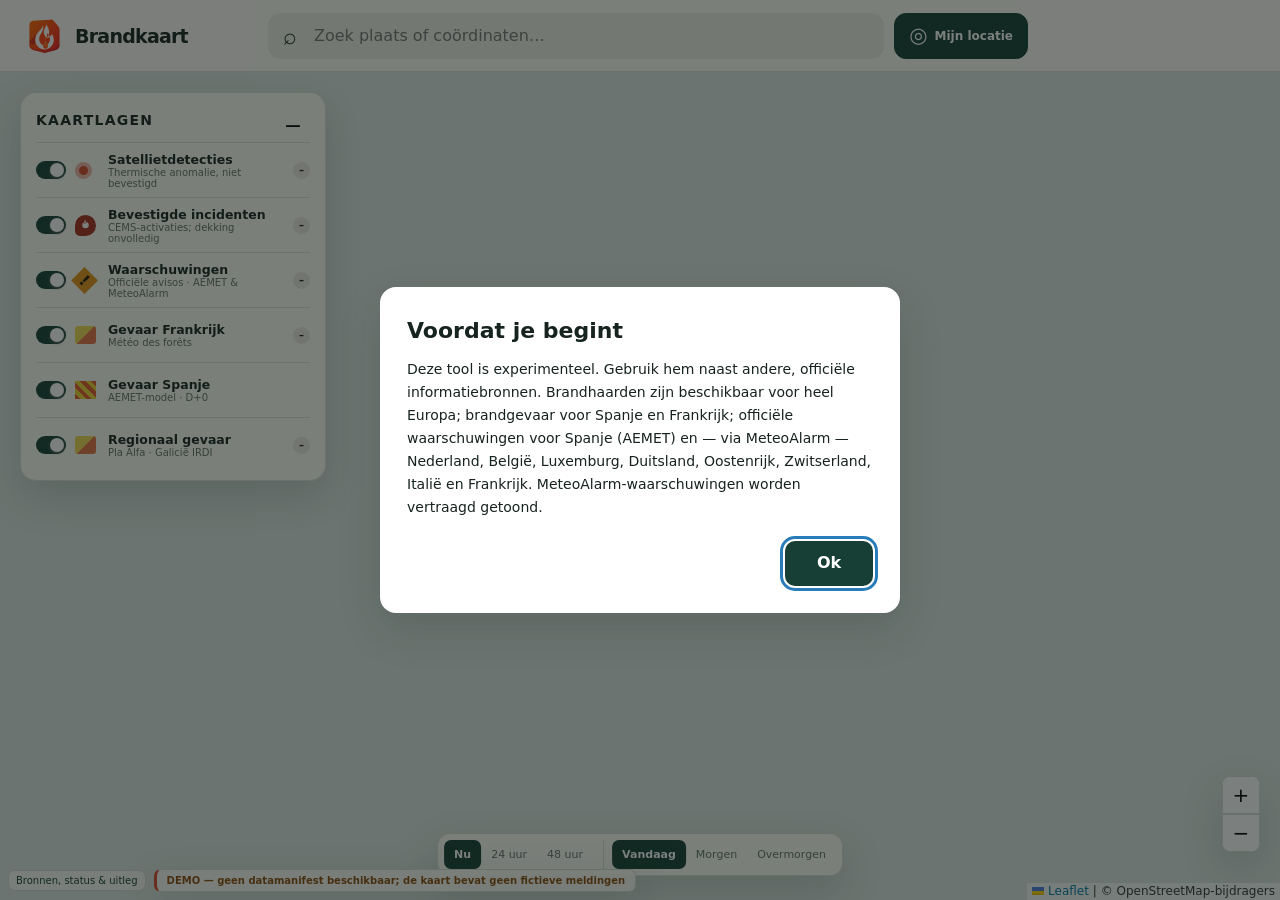
==== web/index.html @ e84b5450 "Initial public snapshot" ====
<!doctype html>
<html lang="nl">
<head>
  <meta charset="utf-8">
  <meta name="viewport" content="width=device-width,initial-scale=1">
  <meta name="description" content="Actuele Europese natuurbranddetecties, brandgevaar en officiële waarschuwingen.">
  <title>Brandkaart Europa</title>
  <link rel="icon" href="brandkaart-logo.svg" type="image/svg+xml">
  <meta name="theme-color" content="#ff3b10">
  <link rel="stylesheet" href="vendor/leaflet/leaflet.css">
  <link rel="stylesheet" href="vendor/leaflet.markercluster/MarkerCluster.css">
  <link rel="stylesheet" href="vendor/leaflet.markercluster/MarkerCluster.Default.css">
  <link rel="stylesheet" href="styles.css?v=2">
</head>
<body>
  <header class="topbar">
    <a class="brand" href="./" aria-label="Brandkaart, beginpagina"><img class="brand-mark" src="brandkaart-logo.svg" width="41" height="41" alt="" aria-hidden="true"><span><strong>Brandkaart</strong></span></a>
    <div class="search-shell" role="search">
      <label class="sr-only" for="location-search">Zoek een plaats of voer coördinaten in</label>
      <span aria-hidden="true">⌕</span><input id="location-search" type="search" autocomplete="off" placeholder="Zoek plaats of coördinaten…" aria-controls="search-results" aria-expanded="false">
      <button id="locate-button" class="location-button" type="button" aria-label="Gebruik mijn huidige locatie" title="Positie blijft in deze browser"><span aria-hidden="true">◎</span> Mijn locatie</button>
      <div id="search-results" class="search-results" role="listbox" hidden></div>
    </div>
  </header>
  <main>
    <div id="map" role="application" aria-label="Interactieve kaart met brandinformatie"></div>
    <section class="layer-card floating-card" aria-labelledby="layers-heading">
      <div class="card-title-row"><h2 id="layers-heading">Kaartlagen</h2><button id="collapse-layers" type="button" aria-label="Kaartlagen inklappen" aria-expanded="true">−</button></div>
      <label class="layer-toggle"><input type="checkbox" data-layer="detections" checked><span class="toggle-control"></span><span class="symbol detection"></span><span><strong>Satellietdetecties</strong><small>Thermische anomalie, niet bevestigd</small></span><b id="count-detections">–</b></label>
      <label class="layer-toggle"><input type="checkbox" data-layer="incidents" checked><span class="toggle-control"></span><span class="symbol incident" aria-hidden="true"><svg viewBox="0 0 24 24" width="13" height="13" fill="currentColor"><path d="M12 2c1.7 2.8-.6 4.4.4 6.8.8-.5 1.4-1.4 1.7-2.7C16.5 5 18 8.3 18 11.3a6 6 0 1 1-12 0c0-1.9.9-3.7 2.5-5.2C8.3 8 9.4 8.9 10.7 8.9 9 6.2 9.4 3.9 12 2z"/></svg></span><span><strong>Bevestigde incidenten</strong><small>CEMS-activaties; dekking onvolledig</small></span><b id="count-incidents">–</b></label>
      <label class="layer-toggle"><input type="checkbox" data-layer="warnings" checked><span class="toggle-control"></span><span class="symbol warning">!</span><span><strong>Waarschuwingen</strong><small>Officiële avisos · AEMET &amp; MeteoAlarm</small></span><b id="count-warnings">–</b></label>
      <label class="layer-toggle"><input type="checkbox" data-layer="dangerFr" checked><span class="toggle-control"></span><span class="symbol danger"></span><span><strong>Gevaar Frankrijk</strong><small>Météo des forêts</small></span><b id="count-dangerFr">–</b></label>
      <label class="layer-toggle"><input type="checkbox" data-layer="dangerEs" checked><span class="toggle-control"></span><span class="symbol raster"></span><span><strong>Gevaar Spanje</strong><small>AEMET-model · <span id="danger-day-label">D+0</span></small></span></label>
      <label class="layer-toggle"><input type="checkbox" data-layer="dangerRegional" checked><span class="toggle-control"></span><span class="symbol danger"></span><span><strong>Regionaal gevaar</strong><small>Pla Alfa · Galicië IRDI</small></span><b id="count-dangerRegional">–</b></label>
    </section>
    <div class="map-controls" aria-label="Kaartbediening"><button id="zoom-in" type="button" aria-label="Inzoomen">+</button><button id="zoom-out" type="button" aria-label="Uitzoomen">−</button></div>
    <aside id="detail-panel" class="detail-panel" aria-labelledby="location-title" hidden>
      <button id="panel-close" class="panel-close" type="button" aria-label="Locatiepaneel sluiten">×</button>
      <span class="eyebrow">Geselecteerde locatie</span><h1 id="location-title">Locatie</h1><p id="location-subtitle"></p>
      <div id="overall-status" class="overall-status"><span class="status-icon" aria-hidden="true">i</span><div><span class="eyebrow">Situatie in de omgeving</span><strong id="summary-title">Bezig met bepalen…</strong></div></div>
      <p id="plain-summary" class="plain-summary"></p>
      <section class="panel-section"><div class="section-heading"><h2>Brandgevaar</h2><span>Model · geen brandmelding</span></div><div id="danger-summary" class="forecast-strip"></div></section>
      <section class="panel-section"><div class="section-heading"><h2>Officiële waarschuwingen</h2></div><div id="warning-summary"></div></section>
      <section class="panel-section"><div class="section-heading"><h2>In de buurt</h2><label>Straal <select id="radius"><option value="25">25 km</option><option value="50">50 km</option></select></label></div><div id="nearby-summary"></div></section>
      <p class="coverage-note"><strong>Maatregelen:</strong> er zijn nog geen lokale maatregelenbronnen aangesloten. Geen resultaat betekent niet dat er lokaal geen beperking geldt.</p>
    </aside>
    <div class="time-control floating-card" aria-label="Periode en gevaardag"><div class="time-tabs" role="group" aria-label="Detectieperiode"><button data-hours="1" class="active" aria-pressed="true">Nu</button><button data-hours="24" aria-pressed="false">24 uur</button><button data-hours="48" aria-pressed="false">48 uur</button></div><div class="day-tabs" role="group" aria-label="Dag brandgevaar"><button data-day="0" class="active" aria-pressed="true">Vandaag</button><button data-day="1" aria-pressed="false">Morgen</button><button data-day="2" aria-pressed="false">Overmorgen</button></div></div>
    <div class="status-bar">
      <button id="sources-open" class="sources-open" type="button">Bronnen, status & uitleg</button>
      <div id="data-banner" class="data-banner" role="status" aria-live="polite">Gegevens laden…</div>
    </div>
  </main>
  <dialog id="welcome-dialog" class="welcome-dialog" aria-labelledby="welcome-title">
    <h2 id="welcome-title">Voordat je begint</h2>
    <p>Deze tool is experimenteel. Gebruik hem naast andere, officiële informatiebronnen. Brandhaarden zijn beschikbaar voor heel Europa; brandgevaar voor Spanje en Frankrijk; officiële waarschuwingen voor Spanje (AEMET) en — via MeteoAlarm — Nederland, België, Luxemburg, Duitsland, Oostenrijk, Zwitserland, Italië en Frankrijk. MeteoAlarm-waarschuwingen worden vertraagd getoond.</p>
    <button id="welcome-ok" class="welcome-ok" type="button">Ok</button>
  </dialog>
  <dialog id="sources-dialog"><div class="dialog-head"><h2>Bronnen, status & uitleg</h2><button type="button" id="sources-close" aria-label="Sluiten">×</button></div><p><strong>Bel bij direct gevaar 112</strong> en volg lokale autoriteiten. Brandkaart geeft geen route- of evacuatieadvies.</p><p>Satellietdetecties zijn thermische anomalieën en dus geen bevestigde natuurbranden. Brandgevaar is een modelinschatting. Uit het verdwijnen van een detectie volgt nooit dat een brand onder controle of geblust is.</p><div id="source-status"></div><h3>Privacy</h3><p>Zoeken gebeurt lokaal en browserlocatie wordt alleen na toestemming gebruikt en niet verstuurd of opgeslagen. Alleen de OpenStreetMap-kaarttegels komen tijdens gebruik van een derde partij; daarbij ontvangt de tegelserver technisch je IP-adres en de gevraagde kaarttegels. Scripts, data en plaatsnamen blijven lokaal.</p><p><strong>Weerwaarschuwingen buiten Spanje</strong> komen van EUMETNET – MeteoAlarm en worden hier <strong>vertraagd</strong> getoond; <a href="https://www.meteoalarm.org" target="_blank" rel="noopener">www.meteoalarm.org</a> is de actuele, gezaghebbende bron.</p><h3>Attributie</h3><ul><li>Fire detections courtesy of NASA FIRMS</li><li>© European Union, Copernicus Emergency Management Service</li><li>© AEMET — datum laatste actualisering wordt hierboven getoond</li><li>Weerwaarschuwingen buiten Spanje: EUMETNET – MeteoAlarm (<a href="https://www.meteoalarm.org" target="_blank" rel="noopener">www.meteoalarm.org</a>), CC BY 4.0</li><li>Source : Météo-France — Licence Ouverte 2.0 — datum laatste actualisering wordt hierboven getoond</li><li>Plaatsnamen: GeoNames (geonames.org), CC BY 4.0</li><li>Kaarttegels © OpenStreetMap-bijdragers</li></ul></dialog>
  <script src="vendor/leaflet/leaflet.js"></script><script src="vendor/leaflet.markercluster/leaflet.markercluster.js"></script><script src="app-helpers.js?v=1"></script><script src="app.js?v=3"></script>
</body>
</html>
---- web/vendor/leaflet/leaflet.css ----
/* required styles */

.leaflet-pane,
.leaflet-tile,
.leaflet-marker-icon,
.leaflet-marker-shadow,
.leaflet-tile-container,
.leaflet-pane > svg,
.leaflet-pane > canvas,
.leaflet-zoom-box,
.leaflet-image-layer,
.leaflet-layer {
	position: absolute;
	left: 0;
	top: 0;
	}
.leaflet-container {
	overflow: hidden;
	}
.leaflet-tile,
.leaflet-marker-icon,
.leaflet-marker-shadow {
	-webkit-user-select: none;
	   -moz-user-select: none;
	        user-select: none;
	  -webkit-user-drag: none;
	}
/* Prevents IE11 from highlighting tiles in blue */
.leaflet-tile::selection {
	background: transparent;
}
/* Safari renders non-retina tile on retina better with this, but Chrome is worse */
.leaflet-safari .leaflet-tile {
	image-rendering: -webkit-optimize-contrast;
	}
/* hack that prevents hw layers "stretching" when loading new tiles */
.leaflet-safari .leaflet-tile-container {
	width: 1600px;
	height: 1600px;
	-webkit-transform-origin: 0 0;
	}
.leaflet-marker-icon,
.leaflet-marker-shadow {
	display: block;
	}
/* .leaflet-container svg: reset svg max-width decleration shipped in Joomla! (joomla.org) 3.x */
/* .leaflet-container img: map is broken in FF if you have max-width: 100% on tiles */
.leaflet-container .leaflet-overlay-pane svg {
	max-width: none !important;
	max-height: none !important;
	}
.leaflet-container .leaflet-marker-pane img,
.leaflet-container .leaflet-shadow-pane img,
.leaflet-container .leaflet-tile-pane img,
.leaflet-container img.leaflet-image-layer,
.leaflet-container .leaflet-tile {
	max-width: none !important;
	max-height: none !important;
	width: auto;
	padding: 0;
	}

.leaflet-container img.leaflet-tile {
	/* See: https://bugs.chromium.org/p/chromium/issues/detail?id=600120 */
	mix-blend-mode: plus-lighter;
}

.leaflet-container.leaflet-touch-zoom {
	-ms-touch-action: pan-x pan-y;
	touch-action: pan-x pan-y;
	}
.leaflet-container.leaflet-touch-drag {
	-ms-touch-action: pinch-zoom;
	/* Fallback for FF which doesn't support pinch-zoom */
	touch-action: none;
	touch-action: pinch-zoom;
}
.leaflet-container.leaflet-touch-drag.leaflet-touch-zoom {
	-ms-touch-action: none;
	touch-action: none;
}
.leaflet-container {
	-webkit-tap-highlight-color: transparent;
}
.leaflet-container a {
	-webkit-tap-highlight-color: rgba(51, 181, 229, 0.4);
}
.leaflet-tile {
	filter: inherit;
	visibility: hidden;
	}
.leaflet-tile-loaded {
	visibility: inherit;
	}
.leaflet-zoom-box {
	width: 0;
	height: 0;
	-moz-box-sizing: border-box;
	     box-sizing: border-box;
	z-index: 800;
	}
/* workaround for https://bugzilla.mozilla.org/show_bug.cgi?id=888319 */
.leaflet-overlay-pane svg {
	-moz-user-select: none;
	}

.leaflet-pane         { z-index: 400; }

.leaflet-tile-pane    { z-index: 200; }
.leaflet-overlay-pane { z-index: 400; }
.leaflet-shadow-pane  { z-index: 500; }
.leaflet-marker-pane  { z-index: 600; }
.leaflet-tooltip-pane   { z-index: 650; }
.leaflet-popup-pane   { z-index: 700; }

.leaflet-map-pane canvas { z-index: 100; }
.leaflet-map-pane svg    { z-index: 200; }

.leaflet-vml-shape {
	width: 1px;
	height: 1px;
	}
.lvml {
	behavior: url(#default#VML);
	display: inline-block;
	position: absolute;
	}


/* control positioning */

.leaflet-control {
	position: relative;
	z-index: 800;
	pointer-events: visiblePainted; /* IE 9-10 doesn't have auto */
	pointer-events: auto;
	}
.leaflet-top,
.leaflet-bottom {
	position: absolute;
	z-index: 1000;
	pointer-events: none;
	}
.leaflet-top {
	top: 0;
	}
.leaflet-right {
	right: 0;
	}
.leaflet-bottom {
	bottom: 0;
	}
.leaflet-left {
	left: 0;
	}
.leaflet-control {
	float: left;
	clear: both;
	}
.leaflet-right .leaflet-control {
	float: right;
	}
.leaflet-top .leaflet-control {
	margin-top: 10px;
	}
.leaflet-bottom .leaflet-control {
	margin-bottom: 10px;
	}
.leaflet-left .leaflet-control {
	margin-left: 10px;
	}
.leaflet-right .leaflet-control {
	margin-right: 10px;
	}


/* zoom and fade animations */

.leaflet-fade-anim .leaflet-popup {
	opacity: 0;
	-webkit-transition: opacity 0.2s linear;
	   -moz-transition: opacity 0.2s linear;
	        transition: opacity 0.2s linear;
	}
.leaflet-fade-anim .leaflet-map-pane .leaflet-popup {
	opacity: 1;
	}
.leaflet-zoom-animated {
	-webkit-transform-origin: 0 0;
	    -ms-transform-origin: 0 0;
	        transform-origin: 0 0;
	}
svg.leaflet-zoom-animated {
	will-change: transform;
}

.leaflet-zoom-anim .leaflet-zoom-animated {
	-webkit-transition: -webkit-transform 0.25s cubic-bezier(0,0,0.25,1);
	   -moz-transition:    -moz-transform 0.25s cubic-bezier(0,0,0.25,1);
	        transition:         transform 0.25s cubic-bezier(0,0,0.25,1);
	}
.leaflet-zoom-anim .leaflet-tile,
.leaflet-pan-anim .leaflet-tile {
	-webkit-transition: none;
	   -moz-transition: none;
	        transition: none;
	}

.leaflet-zoom-anim .leaflet-zoom-hide {
	visibility: hidden;
	}


/* cursors */

.leaflet-interactive {
	cursor: pointer;
	}
.leaflet-grab {
	cursor: -webkit-grab;
	cursor:    -moz-grab;
	cursor:         grab;
	}
.leaflet-crosshair,
.leaflet-crosshair .leaflet-interactive {
	cursor: crosshair;
	}
.leaflet-popup-pane,
.leaflet-control {
	cursor: auto;
	}
.leaflet-dragging .leaflet-grab,
.leaflet-dragging .leaflet-grab .leaflet-interactive,
.leaflet-dragging .leaflet-marker-draggable {
	cursor: move;
	cursor: -webkit-grabbing;
	cursor:    -moz-grabbing;
	cursor:         grabbing;
	}

/* marker & overlays interactivity */
.leaflet-marker-icon,
.leaflet-marker-shadow,
.leaflet-image-layer,
.leaflet-pane > svg path,
.leaflet-tile-container {
	pointer-events: none;
	}

.leaflet-marker-icon.leaflet-interactive,
.leaflet-image-layer.leaflet-interactive,
.leaflet-pane > svg path.leaflet-interactive,
svg.leaflet-image-layer.leaflet-interactive path {
	pointer-events: visiblePainted; /* IE 9-10 doesn't have auto */
	pointer-events: auto;
	}

/* visual tweaks */

.leaflet-container {
	background: #ddd;
	outline-offset: 1px;
	}
.leaflet-container a {
	color: #0078A8;
	}
.leaflet-zoom-box {
	border: 2px dotted #38f;
	background: rgba(255,255,255,0.5);
	}


/* general typography */
.leaflet-container {
	font-family: "Helvetica Neue", Arial, Helvetica, sans-serif;
	font-size: 12px;
	font-size: 0.75rem;
	line-height: 1.5;
	}


/* general toolbar styles */

.leaflet-bar {
	box-shadow: 0 1px 5px rgba(0,0,0,0.65);
	border-radius: 4px;
	}
.leaflet-bar a {
	background-color: #fff;
	border-bottom: 1px solid #ccc;
	width: 26px;
	height: 26px;
	line-height: 26px;
	display: block;
	text-align: center;
	text-decoration: none;
	color: black;
	}
.leaflet-bar a,
.leaflet-control-layers-toggle {
	background-position: 50% 50%;
	background-repeat: no-repeat;
	display: block;
	}
.leaflet-bar a:hover,
.leaflet-bar a:focus {
	background-color: #f4f4f4;
	}
.leaflet-bar a:first-child {
	border-top-left-radius: 4px;
	border-top-right-radius: 4px;
	}
.leaflet-bar a:last-child {
	border-bottom-left-radius: 4px;
	border-bottom-right-radius: 4px;
	border-bottom: none;
	}
.leaflet-bar a.leaflet-disabled {
	cursor: default;
	background-color: #f4f4f4;
	color: #bbb;
	}

.leaflet-touch .leaflet-bar a {
	width: 30px;
	height: 30px;
	line-height: 30px;
	}
.leaflet-touch .leaflet-bar a:first-child {
	border-top-left-radius: 2px;
	border-top-right-radius: 2px;
	}
.leaflet-touch .leaflet-bar a:last-child {
	border-bottom-left-radius: 2px;
	border-bottom-right-radius: 2px;
	}

/* zoom control */

.leaflet-control-zoom-in,
.leaflet-control-zoom-out {
	font: bold 18px 'Lucida Console', Monaco, monospace;
	text-indent: 1px;
	}

.leaflet-touch .leaflet-control-zoom-in, .leaflet-touch .leaflet-control-zoom-out  {
	font-size: 22px;
	}


/* layers control */

.leaflet-control-layers {
	box-shadow: 0 1px 5px rgba(0,0,0,0.4);
	background: #fff;
	border-radius: 5px;
	}
.leaflet-control-layers-toggle {
	background-image: url(images/layers.png);
	width: 36px;
	height: 36px;
	}
.leaflet-retina .leaflet-control-layers-toggle {
	background-image: url(images/layers-2x.png);
	background-size: 26px 26px;
	}
.leaflet-touch .leaflet-control-layers-toggle {
	width: 44px;
	height: 44px;
	}
.leaflet-control-layers .leaflet-control-layers-list,
.leaflet-control-layers-expanded .leaflet-control-layers-toggle {
	display: none;
	}
.leaflet-control-layers-expanded .leaflet-control-layers-list {
	display: block;
	position: relative;
	}
.leaflet-control-layers-expanded {
	padding: 6px 10px 6px 6px;
	color: #333;
	background: #fff;
	}
.leaflet-control-layers-scrollbar {
	overflow-y: scroll;
	overflow-x: hidden;
	padding-right: 5px;
	}
.leaflet-control-layers-selector {
	margin-top: 2px;
	position: relative;
	top: 1px;
	}
.leaflet-control-layers label {
	display: block;
	font-size: 13px;
	font-size: 1.08333em;
	}
.leaflet-control-layers-separator {
	height: 0;
	border-top: 1px solid #ddd;
	margin: 5px -10px 5px -6px;
	}

/* Default icon URLs */
.leaflet-default-icon-path { /* used only in path-guessing heuristic, see L.Icon.Default */
	background-image: url(images/marker-icon.png);
	}


/* attribution and scale controls */

.leaflet-container .leaflet-control-attribution {
	background: #fff;
	background: rgba(255, 255, 255, 0.8);
	margin: 0;
	}
.leaflet-control-attribution,
.leaflet-control-scale-line {
	padding: 0 5px;
	color: #333;
	line-height: 1.4;
	}
.leaflet-control-attribution a {
	text-decoration: none;
	}
.leaflet-control-attribution a:hover,
.leaflet-control-attribution a:focus {
	text-decoration: underline;
	}
.leaflet-attribution-flag {
	display: inline !important;
	vertical-align: baseline !important;
	width: 1em;
	height: 0.6669em;
	}
.leaflet-left .leaflet-control-scale {
	margin-left: 5px;
	}
.leaflet-bottom .leaflet-control-scale {
	margin-bottom: 5px;
	}
.leaflet-control-scale-line {
	border: 2px solid #777;
	border-top: none;
	line-height: 1.1;
	padding: 2px 5px 1px;
	white-space: nowrap;
	-moz-box-sizing: border-box;
	     box-sizing: border-box;
	background: rgba(255, 255, 255, 0.8);
	text-shadow: 1px 1px #fff;
	}
.leaflet-control-scale-line:not(:first-child) {
	border-top: 2px solid #777;
	border-bottom: none;
	margin-top: -2px;
	}
.leaflet-control-scale-line:not(:first-child):not(:last-child) {
	border-bottom: 2px solid #777;
	}

.leaflet-touch .leaflet-control-attribution,
.leaflet-touch .leaflet-control-layers,
.leaflet-touch .leaflet-bar {
	box-shadow: none;
	}
.leaflet-touch .leaflet-control-layers,
.leaflet-touch .leaflet-bar {
	border: 2px solid rgba(0,0,0,0.2);
	background-clip: padding-box;
	}


/* popup */

.leaflet-popup {
	position: absolute;
	text-align: center;
	margin-bottom: 20px;
	}
.leaflet-popup-content-wrapper {
	padding: 1px;
	text-align: left;
	border-radius: 12px;
	}
.leaflet-popup-content {
	margin: 13px 24px 13px 20px;
	line-height: 1.3;
	font-size: 13px;
	font-size: 1.08333em;
	min-height: 1px;
	}
.leaflet-popup-content p {
	margin: 17px 0;
	margin: 1.3em 0;
	}
.leaflet-popup-tip-container {
	width: 40px;
	height: 20px;
	position: absolute;
	left: 50%;
	margin-top: -1px;
	margin-left: -20px;
	overflow: hidden;
	pointer-events: none;
	}
.leaflet-popup-tip {
	width: 17px;
	height: 17px;
	padding: 1px;

	margin: -10px auto 0;
	pointer-events: auto;

	-webkit-transform: rotate(45deg);
	   -moz-transform: rotate(45deg);
	    -ms-transform: rotate(45deg);
	        transform: rotate(45deg);
	}
.leaflet-popup-content-wrapper,
.leaflet-popup-tip {
	background: white;
	color: #333;
	box-shadow: 0 3px 14px rgba(0,0,0,0.4);
	}
.leaflet-container a.leaflet-popup-close-button {
	position: absolute;
	top: 0;
	right: 0;
	border: none;
	text-align: center;
	width: 24px;
	height: 24px;
	font: 16px/24px Tahoma, Verdana, sans-serif;
	color: #757575;
	text-decoration: none;
	background: transparent;
	}
.leaflet-container a.leaflet-popup-close-button:hover,
.leaflet-container a.leaflet-popup-close-button:focus {
	color: #585858;
	}
.leaflet-popup-scrolled {
	overflow: auto;
	}

.leaflet-oldie .leaflet-popup-content-wrapper {
	-ms-zoom: 1;
	}
.leaflet-oldie .leaflet-popup-tip {
	width: 24px;
	margin: 0 auto;

	-ms-filter: "progid:DXImageTransform.Microsoft.Matrix(M11=0.70710678, M12=0.70710678, M21=-0.70710678, M22=0.70710678)";
	filter: progid:DXImageTransform.Microsoft.Matrix(M11=0.70710678, M12=0.70710678, M21=-0.70710678, M22=0.70710678);
	}

.leaflet-oldie .leaflet-control-zoom,
.leaflet-oldie .leaflet-control-layers,
.leaflet-oldie .leaflet-popup-content-wrapper,
.leaflet-oldie .leaflet-popup-tip {
	border: 1px solid #999;
	}


/* div icon */

.leaflet-div-icon {
	background: #fff;
	border: 1px solid #666;
	}


/* Tooltip */
/* Base styles for the element that has a tooltip */
.leaflet-tooltip {
	position: absolute;
	padding: 6px;
	background-color: #fff;
	border: 1px solid #fff;
	border-radius: 3px;
	color: #222;
	white-space: nowrap;
	-webkit-user-select: none;
	-moz-user-select: none;
	-ms-user-select: none;
	user-select: none;
	pointer-events: none;
	box-shadow: 0 1px 3px rgba(0,0,0,0.4);
	}
.leaflet-tooltip.leaflet-interactive {
	cursor: pointer;
	pointer-events: auto;
	}
.leaflet-tooltip-top:before,
.leaflet-tooltip-bottom:before,
.leaflet-tooltip-left:before,
.leaflet-tooltip-right:before {
	position: absolute;
	pointer-events: none;
	border: 6px solid transparent;
	background: transparent;
	content: "";
	}

/* Directions */

.leaflet-tooltip-bottom {
	margin-top: 6px;
}
.leaflet-tooltip-top {
	margin-top: -6px;
}
.leaflet-tooltip-bottom:before,
.leaflet-tooltip-top:before {
	left: 50%;
	margin-left: -6px;
	}
.leaflet-tooltip-top:before {
	bottom: 0;
	margin-bottom: -12px;
	border-top-color: #fff;
	}
.leaflet-tooltip-bottom:before {
	top: 0;
	margin-top: -12px;
	margin-left: -6px;
	border-bottom-color: #fff;
	}
.leaflet-tooltip-left {
	margin-left: -6px;
}
.leaflet-tooltip-right {
	margin-left: 6px;
}
.leaflet-tooltip-left:before,
.leaflet-tooltip-right:before {
	top: 50%;
	margin-top: -6px;
	}
.leaflet-tooltip-left:before {
	right: 0;
	margin-right: -12px;
	border-left-color: #fff;
	}
.leaflet-tooltip-right:before {
	left: 0;
	margin-left: -12px;
	border-right-color: #fff;
	}

/* Printing */

@media print {
	/* Prevent printers from removing background-images of controls. */
	.leaflet-control {
		-webkit-print-color-adjust: exact;
		print-color-adjust: exact;
		}
	}
---- web/vendor/leaflet.markercluster/MarkerCluster.css ----
.leaflet-cluster-anim .leaflet-marker-icon, .leaflet-cluster-anim .leaflet-marker-shadow {
	-webkit-transition: -webkit-transform 0.3s ease-out, opacity 0.3s ease-in;
	-moz-transition: -moz-transform 0.3s ease-out, opacity 0.3s ease-in;
	-o-transition: -o-transform 0.3s ease-out, opacity 0.3s ease-in;
	transition: transform 0.3s ease-out, opacity 0.3s ease-in;
}

.leaflet-cluster-spider-leg {
	/* stroke-dashoffset (duration and function) should match with leaflet-marker-icon transform in order to track it exactly */
	-webkit-transition: -webkit-stroke-dashoffset 0.3s ease-out, -webkit-stroke-opacity 0.3s ease-in;
	-moz-transition: -moz-stroke-dashoffset 0.3s ease-out, -moz-stroke-opacity 0.3s ease-in;
	-o-transition: -o-stroke-dashoffset 0.3s ease-out, -o-stroke-opacity 0.3s ease-in;
	transition: stroke-dashoffset 0.3s ease-out, stroke-opacity 0.3s ease-in;
}
---- web/vendor/leaflet.markercluster/MarkerCluster.Default.css ----
.marker-cluster-small {
	background-color: rgba(181, 226, 140, 0.6);
	}
.marker-cluster-small div {
	background-color: rgba(110, 204, 57, 0.6);
	}

.marker-cluster-medium {
	background-color: rgba(241, 211, 87, 0.6);
	}
.marker-cluster-medium div {
	background-color: rgba(240, 194, 12, 0.6);
	}

.marker-cluster-large {
	background-color: rgba(253, 156, 115, 0.6);
	}
.marker-cluster-large div {
	background-color: rgba(241, 128, 23, 0.6);
	}

	/* IE 6-8 fallback colors */
.leaflet-oldie .marker-cluster-small {
	background-color: rgb(181, 226, 140);
	}
.leaflet-oldie .marker-cluster-small div {
	background-color: rgb(110, 204, 57);
	}

.leaflet-oldie .marker-cluster-medium {
	background-color: rgb(241, 211, 87);
	}
.leaflet-oldie .marker-cluster-medium div {
	background-color: rgb(240, 194, 12);
	}

.leaflet-oldie .marker-cluster-large {
	background-color: rgb(253, 156, 115);
	}
.leaflet-oldie .marker-cluster-large div {
	background-color: rgb(241, 128, 23);
}

.marker-cluster {
	background-clip: padding-box;
	border-radius: 20px;
	}
.marker-cluster div {
	width: 30px;
	height: 30px;
	margin-left: 5px;
	margin-top: 5px;

	text-align: center;
	border-radius: 15px;
	font: 12px "Helvetica Neue", Arial, Helvetica, sans-serif;
	}
.marker-cluster span {
	line-height: 30px;
	}
---- web/styles.css ----
:root{--ink:#17231f;--muted:#64716a;--paper:#fffdf8;--cream:#f3efe5;--line:#d9ddd7;--forest:#173f35;--ember:#d84728;--amber:#e79319;--yellow:#d8b321;--safe:#36734b;--shadow:0 16px 40px rgba(23,35,31,.17)}
*{box-sizing:border-box}html,body{height:100%;margin:0}body{background:var(--cream);color:var(--ink);font-family:system-ui,-apple-system,"Segoe UI",Roboto,Arial,sans-serif;overflow:hidden}button,input,select{font:inherit}button,a{touch-action:manipulation}.sr-only{clip:rect(0,0,0,0);clip-path:inset(50%);height:1px;overflow:hidden;position:absolute;width:1px}.data-banner{align-items:center;background:#2b3833;color:#fff;display:flex;font-size:12px;height:28px;justify-content:center;padding:0 12px;position:relative;z-index:1001}.data-banner.demo{background:#8b4b0c;font-weight:700}.data-banner.warning{background:#6e4510}.topbar{align-items:center;background:rgba(255,253,248,.97);border-bottom:1px solid var(--line);display:grid;gap:24px;grid-template-columns:220px minmax(280px,620px) 1fr;height:72px;padding:0 24px;position:relative;z-index:1000}.brand{align-items:center;color:inherit;display:flex;gap:10px;text-decoration:none}.brand-mark{display:block;height:41px;width:41px}.brand strong,.brand small{display:block}.brand strong{font-size:19px;letter-spacing:-.04em}.brand small{color:var(--muted);font-size:10px;letter-spacing:.13em;text-transform:uppercase}.search-shell{position:relative}.search-shell>span{font-size:23px;left:15px;position:absolute;top:10px}.search-shell input{background:#f0eee7;border:1px solid transparent;border-radius:13px;height:46px;padding:0 14px 0 45px;width:100%}.search-shell input:focus{background:white;border-color:var(--forest);box-shadow:0 0 0 3px rgba(23,63,53,.15);outline:0}.search-results{background:var(--paper);border:1px solid var(--line);border-radius:12px;box-shadow:var(--shadow);left:0;max-height:320px;overflow:auto;position:absolute;right:0;top:51px;z-index:1100}.search-result{background:none;border:0;cursor:pointer;display:block;padding:11px 14px;text-align:left;width:100%}.search-result:hover,.search-result:focus{background:#eceae2;outline:2px solid var(--forest);outline-offset:-2px}.search-result strong,.search-result small{display:block}.search-result small{color:var(--muted);margin-top:2px}.header-actions{align-items:center;display:flex;gap:12px;justify-content:flex-end}.icon-button{background:white;border:1px solid var(--line);border-radius:11px;cursor:pointer;font-size:23px;height:42px;width:42px}.emergency-link{border-left:1px solid var(--line);color:var(--ink);padding-left:14px;text-decoration:none}.emergency-link span,.emergency-link strong{display:block}.emergency-link span{color:var(--muted);font-size:10px}.emergency-link strong{color:#9c2518;font-size:15px}main{height:calc(100% - 100px);position:relative}#map{height:100%;width:100%}.leaflet-container{background:#dce5e0;font-family:inherit}.floating-card{background:rgba(255,253,248,.97);border:1px solid rgba(23,35,31,.15);box-shadow:var(--shadow)}.layer-card{border-radius:16px;left:20px;padding:15px 15px 8px;position:absolute;top:20px;width:306px;z-index:500}.card-title-row,.section-heading,.dialog-head{align-items:center;display:flex;justify-content:space-between}.card-title-row h2{font-size:14px;letter-spacing:.09em;margin:0 0 10px;text-transform:uppercase}.card-title-row button,.panel-close,.dialog-head button{background:none;border:0;cursor:pointer;font-size:22px}.layer-toggle{align-items:center;border-top:1px solid #e4e2da;cursor:pointer;display:grid;gap:9px;grid-template-columns:30px 24px 1fr auto;min-height:55px}.layer-toggle input{opacity:0;position:absolute}.toggle-control{background:#b9c0bc;border-radius:20px;height:18px;position:relative;width:30px}.toggle-control:after{background:white;border-radius:50%;box-shadow:0 1px 3px #666;content:"";height:14px;left:2px;position:absolute;top:2px;transition:.15s;width:14px}.layer-toggle input:checked+.toggle-control{background:var(--forest)}.layer-toggle input:checked+.toggle-control:after{transform:translateX(12px)}.layer-toggle input:focus-visible+.toggle-control{outline:3px solid #287cba;outline-offset:2px}.layer-toggle strong,.layer-toggle small{display:block}.layer-toggle strong{font-size:12.5px}.layer-toggle small{color:var(--muted);font-size:10px}.layer-toggle b{background:#eee8df;border-radius:20px;font-size:10px;padding:3px 6px}.symbol{align-items:center;display:flex;justify-content:center}.symbol.detection{background:var(--ember);border:4px solid #f0b4a4;border-radius:50%;height:17px;width:17px}.symbol.incident{background:#a72c1e;border-radius:50% 50% 50% 5px;color:white;font-size:12px;height:21px;width:21px}.symbol.warning{background:var(--amber);color:#251a05;font-weight:900;height:19px;transform:rotate(45deg);width:19px}.symbol.danger{background:linear-gradient(135deg,#efd336 50%,#e15b27 50%);border-radius:3px;height:18px;opacity:.85;width:21px}.symbol.raster{background:repeating-linear-gradient(45deg,#e15b27 0 4px,#efd336 4px 8px);height:18px;width:21px}.map-controls{border-radius:10px;box-shadow:var(--shadow);left:20px;overflow:hidden;position:absolute;top:332px;z-index:500}.map-controls button{background:white;border:1px solid var(--line);cursor:pointer;display:block;font-size:20px;height:38px;width:38px}.detail-panel{background:var(--paper);bottom:0;box-shadow:-12px 0 35px rgba(23,35,31,.15);overflow:auto;padding:27px 27px 90px;position:absolute;right:0;top:0;width:420px;z-index:600}.panel-close{position:absolute;right:18px;top:17px}.detail-panel h1{font-size:28px;letter-spacing:-.04em;margin:5px 0}.detail-panel>p{color:var(--muted);font-size:12px}.eyebrow{color:var(--muted);font-size:10px;font-weight:800;letter-spacing:.1em;text-transform:uppercase}.overall-status{align-items:center;background:#f3ead8;border-radius:13px;display:grid;gap:11px;grid-template-columns:38px 1fr;margin-top:18px;padding:13px}.status-icon{align-items:center;background:var(--forest);border-radius:50%;color:white;display:flex;font-weight:800;height:34px;justify-content:center;width:34px}.overall-status strong{display:block;font-size:15px;margin-top:3px}.plain-summary{color:var(--ink)!important;font-size:13px!important;line-height:1.55}.panel-section{border-top:1px solid var(--line);margin-top:18px;padding-top:15px}.section-heading h2{font-size:14px;margin:0 0 10px}.section-heading span,.section-heading label{color:var(--muted);font-size:10px}.forecast-strip{display:grid;gap:7px}.forecast-item,.result-card,.empty-card{background:#f1efe8;border-radius:10px;font-size:11px;line-height:1.45;padding:10px}.forecast-item strong,.result-card strong{display:block;font-size:12px}.result-card{border-left:4px solid var(--amber);margin-bottom:7px}.result-card.incident{border-left-color:#a72c1e}.result-card.detection{border-left-color:var(--ember)}.result-card a{color:var(--forest)}.coverage-note{background:#edf1ed;border-radius:10px;line-height:1.5;padding:11px}.time-control{align-items:center;border-radius:13px;bottom:24px;display:flex;gap:10px;left:50%;padding:6px;position:absolute;transform:translateX(-50%);z-index:500}.time-tabs,.day-tabs{display:flex}.time-control button{background:transparent;border:0;border-radius:7px;color:var(--muted);cursor:pointer;font-size:11px;padding:8px 10px}.time-control button.active{background:var(--forest);color:white;font-weight:700}.day-tabs{border-left:1px solid var(--line);padding-left:8px}.sources-open{background:rgba(255,253,248,.94);border:1px solid var(--line);border-radius:7px;bottom:5px;color:var(--forest);cursor:pointer;font-size:10px;left:6px;padding:4px 7px;position:absolute;z-index:500}dialog{border:0;border-radius:16px;box-shadow:var(--shadow);color:var(--ink);line-height:1.55;max-height:85vh;max-width:720px;padding:24px;width:calc(100% - 32px)}dialog::backdrop{background:rgba(15,25,21,.55)}dialog h2{margin:0}dialog h3{margin-bottom:4px}.source-row{border-top:1px solid var(--line);padding:10px 0}.source-row strong,.source-row span{display:block}.source-row span{color:var(--muted);font-size:11px}.source-row a{color:var(--forest)}.status-pill{border-radius:20px;display:inline-block!important;font-size:10px!important;font-weight:700;margin:3px 0;padding:2px 7px}.status-ok{background:#dcecdf;color:#235c35}.status-bad{background:#f5d8cf;color:#812b1c}.status-stale{background:#f7e4b7;color:#6e4707}.hotspot-marker span{animation:pulse 2s infinite;background:var(--ember);border:2px solid white;border-radius:50%;display:block;height:13px;width:13px}@keyframes pulse{50%{box-shadow:0 0 0 9px rgba(216,71,40,0)}0%,100%{box-shadow:0 0 0 3px rgba(216,71,40,.28)}}.incident-marker{align-items:center;background:#a72c1e;border:2px solid white;border-radius:50% 50% 50% 5px;color:white;display:flex;font-size:13px;height:26px;justify-content:center;width:26px}.search-pin{background:var(--forest);border:3px solid white;border-radius:50% 50% 50% 2px;height:23px;transform:rotate(-45deg);width:23px}.leaflet-popup-content{line-height:1.45}.leaflet-popup-content small{color:#56635d}
@media(max-width:850px){.topbar{gap:12px;grid-template-columns:180px 1fr auto}.emergency-link span{display:none}.detail-panel{width:360px}.layer-card{width:270px}.time-control{left:42%}}
@media(max-width:650px){.data-banner{font-size:10px}.topbar{grid-template-columns:1fr auto;height:106px;padding:9px 11px}.brand{grid-column:1}.search-shell{grid-column:1/-1;grid-row:2}.header-actions{grid-column:2;grid-row:1}.emergency-link{padding-left:8px}main{height:calc(100% - 134px)}.layer-card{left:8px;top:8px;width:202px}.layer-card h2,.layer-toggle small,.layer-toggle b{display:none}.layer-toggle{grid-template-columns:30px 22px 1fr;min-height:42px}.detail-panel{border-radius:18px 18px 0 0;bottom:0;height:55%;left:0;padding:25px 17px 80px;right:0;top:auto;width:100%}.time-control{bottom:calc(55% + 7px);left:50%;max-width:calc(100% - 12px);overflow:auto}.time-control button{padding:7px 8px;white-space:nowrap}.map-controls{display:none}}
@media(prefers-reduced-motion:reduce){.hotspot-marker span{animation:none}}

/* Zoek- en locatiebediening vormen visueel één groep. */
.topbar{grid-template-columns:220px minmax(420px,760px)}
.search-shell{display:grid;gap:10px;grid-template-columns:minmax(240px,1fr) auto}
.search-results{right:124px}
.location-button{align-items:center;background:var(--forest);border:1px solid var(--forest);border-radius:12px;color:white;cursor:pointer;display:flex;font-size:12px;font-weight:700;gap:7px;height:46px;padding:0 14px;white-space:nowrap}
.location-button span{font-size:21px;line-height:1}
.location-button:hover{background:#245548}
.location-button:focus-visible{outline:3px solid #287cba;outline-offset:2px}
@media(max-width:850px){.topbar{grid-template-columns:180px 1fr}.location-button{font-size:0;padding:0 12px}.location-button span{font-size:22px}}
@media(max-width:650px){.topbar{display:block;height:118px;padding:9px 11px}.brand{height:42px}.search-shell{grid-template-columns:minmax(0,1fr) auto;margin-top:5px}.search-results{right:55px}main{height:calc(100% - 146px)}}
.welcome-dialog{max-width:520px;padding:27px}.welcome-dialog h2{font-size:22px;margin:0 0 10px}.welcome-dialog p{font-size:14px;line-height:1.65;margin:0 0 22px}.welcome-ok{background:var(--forest);border:0;border-radius:10px;color:white;cursor:pointer;float:right;font-weight:700;min-width:88px;padding:10px 20px}.welcome-ok:hover{background:#245548}.welcome-ok:focus-visible{outline:3px solid #287cba;outline-offset:2px}
.map-controls{bottom:48px;left:auto;right:20px;top:auto}
main{height:calc(100% - 72px)}
@media(max-width:650px){main{height:calc(100% - 118px)}}

/* Statusbalk linksonder: bronknop + databanner als één nette, uitlijnende groep. */
.status-bar{align-items:center;bottom:8px;display:flex;gap:8px;left:8px;max-width:calc(100% - 40px);position:absolute;z-index:500}
.sources-open{bottom:auto;flex:none;left:auto;position:static;white-space:nowrap}
.data-banner{background:rgba(255,253,248,.94);border:1px solid var(--line);border-left:3px solid var(--safe);border-radius:7px;bottom:auto;box-shadow:var(--shadow);color:var(--muted);display:block;flex:0 1 auto;font-size:10px;height:auto;left:auto;min-width:0;overflow:hidden;padding:5px 10px;position:static;text-overflow:ellipsis;top:auto;white-space:nowrap;z-index:500}
.data-banner.warning{background:rgba(255,253,248,.94);border-left-color:var(--amber);color:#6e4510}
.data-banner.demo{background:rgba(255,253,248,.94);border-left-color:var(--ember);color:#8b4b0c;font-weight:700}

/* ---- Inklapbare lagen (werkt nu echt: [hidden] overrulet display:grid) ---- */
.layer-toggle[hidden]{display:none}
.card-title-row button{align-items:center;border-radius:9px;display:flex;height:34px;justify-content:center;width:34px}
.card-title-row button:hover{background:rgba(23,63,53,.08)}
.layer-card.collapsed{padding-bottom:15px}
.layer-card.collapsed .card-title-row,.layer-card.collapsed .card-title-row h2{margin:0}
.symbol.incident svg,.incident-marker svg{display:block}
.ico-fire{color:#c53a2a}.ico-fire svg{vertical-align:-2px}

/* ---- Mobiel: compacte, inklapbare lagenkaart + bediening onderaan ---- */
@media(max-width:650px){
  .layer-card{left:8px;top:8px;max-width:calc(100% - 16px);padding:8px 10px 6px;width:auto}
  .layer-card h2{display:block;font-size:12px;letter-spacing:.08em;margin:0}
  .card-title-row{margin:0}
  .layer-card:not(.collapsed){padding:10px 12px 4px}
  .layer-card:not(.collapsed) .card-title-row{margin-bottom:6px}
  .layer-toggle small,.layer-toggle b{display:none}
  .layer-toggle{grid-template-columns:30px 22px 1fr;min-height:48px}
  .time-control{bottom:44px}
  body.panel-open .time-control{bottom:calc(55% + 10px)}
}

/* ---- Donker thema (volgt systeeminstelling) ---- */
@media(prefers-color-scheme:dark){
  :root{--ink:#e6ece8;--muted:#96a69d;--paper:#161d1a;--cream:#0e1411;--line:#2a3831;--forest:#2f6f5c;--shadow:0 16px 40px rgba(0,0,0,.55)}
  .topbar{background:rgba(20,27,24,.97)}
  .floating-card{background:rgba(22,29,26,.97);border-color:rgba(255,255,255,.09)}
  .search-shell input{background:#212a26;color:var(--ink)}
  .search-shell input:focus{background:#27322d}
  .search-result:hover,.search-result:focus{background:#27322d}
  .map-controls button{background:#1d2521;border-color:var(--line);color:var(--ink)}
  .toggle-control{background:#3a4842}
  .layer-toggle{border-top-color:#26332d}
  .layer-toggle b{background:#27322d;color:var(--muted)}
  .card-title-row button:hover{background:rgba(255,255,255,.06)}
  .overall-status{background:#212e28}
  .forecast-item,.result-card,.empty-card{background:#1d2521}
  .coverage-note{background:#1b241f}
  .forecast-item a,.result-card a,.source-row a,.sources-open{color:#83d2b6}
  .sources-open{background:rgba(22,29,26,.95);border-color:var(--line)}
  .data-banner,.data-banner.warning,.data-banner.demo{background:rgba(22,29,26,.95)}
  .data-banner.warning{color:#e0a341}.data-banner.demo{color:#f0a58f}
  dialog{background:var(--paper)}
  .leaflet-container{background:#0e1411}
  .leaflet-tile{filter:brightness(.92)}
  .leaflet-popup-content-wrapper,.leaflet-popup-tip{background:#1d2521;color:var(--ink)}
  .leaflet-popup-content small{color:var(--muted)}
  .leaflet-control-attribution{background:rgba(22,29,26,.85)!important}
  .leaflet-control-attribution,.leaflet-control-attribution a{color:var(--muted)!important}
  .status-ok{background:#1f3a29;color:#8fd6a2}
  .status-stale{background:#3d3216;color:#e6c877}
  .status-bad{background:#42221c;color:#eeae9f}
  .welcome-ok:hover,.location-button:hover{background:#367a66}
}
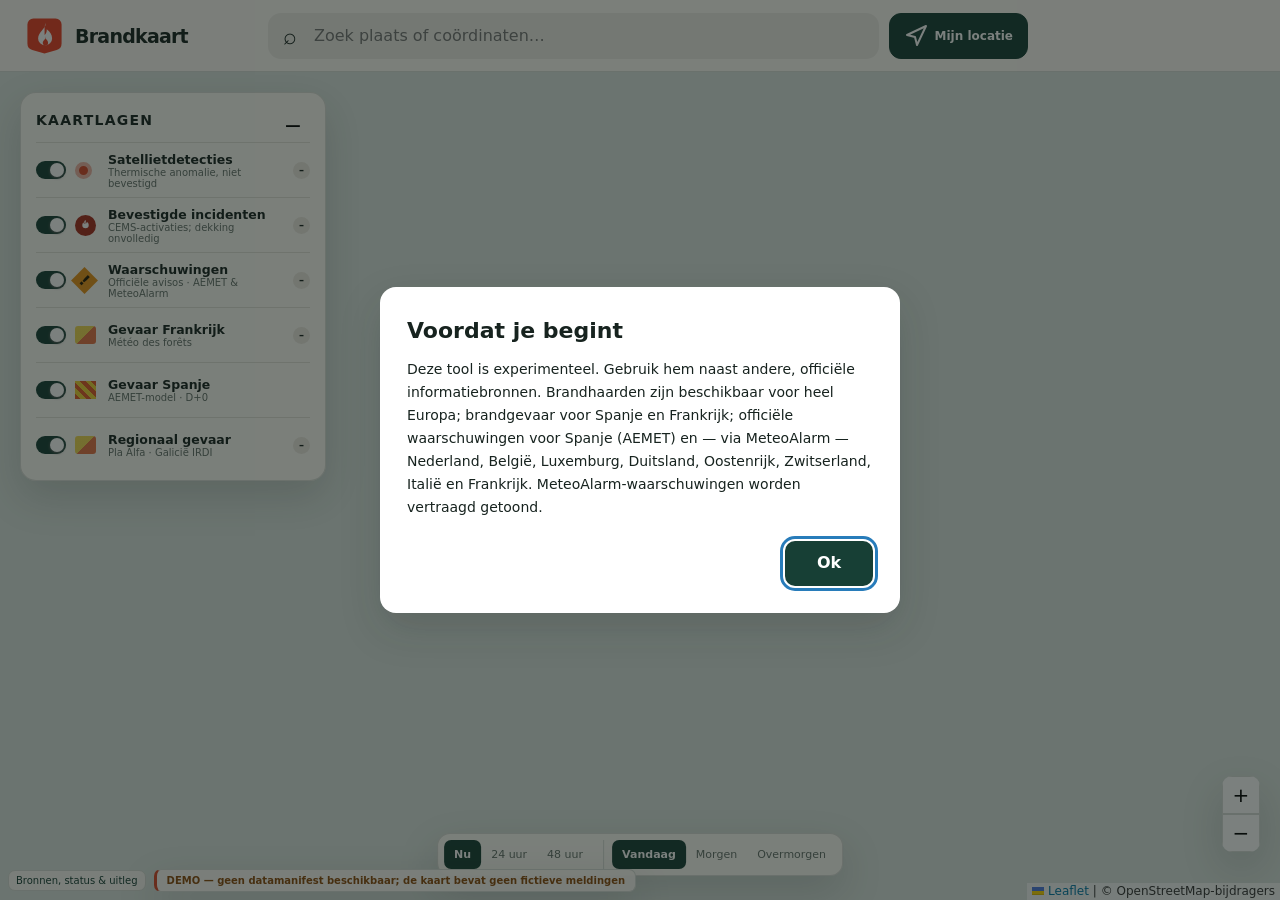
==== commit 8241e3b5: "Verfijn mobiele kaartinterface" ====
--- a/web/index.html
+++ b/web/index.html
@@ -5,20 +5,20 @@
   <meta name="viewport" content="width=device-width,initial-scale=1">
   <meta name="description" content="Actuele Europese natuurbranddetecties, brandgevaar en officiële waarschuwingen.">
   <title>Brandkaart Europa</title>
-  <link rel="icon" href="brandkaart-logo.svg" type="image/svg+xml">
+  <link rel="icon" href="brandkaart-logo.svg?v=2" type="image/svg+xml">
   <meta name="theme-color" content="#ff3b10">
   <link rel="stylesheet" href="vendor/leaflet/leaflet.css">
   <link rel="stylesheet" href="vendor/leaflet.markercluster/MarkerCluster.css">
   <link rel="stylesheet" href="vendor/leaflet.markercluster/MarkerCluster.Default.css">
-  <link rel="stylesheet" href="styles.css?v=2">
+  <link rel="stylesheet" href="styles.css?v=8">
 </head>
 <body>
   <header class="topbar">
-    <a class="brand" href="./" aria-label="Brandkaart, beginpagina"><img class="brand-mark" src="brandkaart-logo.svg" width="41" height="41" alt="" aria-hidden="true"><span><strong>Brandkaart</strong></span></a>
+    <a class="brand" href="./" aria-label="Brandkaart, beginpagina"><img class="brand-mark" src="brandkaart-logo.svg?v=2" width="41" height="41" alt="" aria-hidden="true"><span><strong>Brandkaart</strong></span></a>
     <div class="search-shell" role="search">
       <label class="sr-only" for="location-search">Zoek een plaats of voer coördinaten in</label>
       <span aria-hidden="true">⌕</span><input id="location-search" type="search" autocomplete="off" placeholder="Zoek plaats of coördinaten…" aria-controls="search-results" aria-expanded="false">
-      <button id="locate-button" class="location-button" type="button" aria-label="Gebruik mijn huidige locatie" title="Positie blijft in deze browser"><span aria-hidden="true">◎</span> Mijn locatie</button>
+      <button id="locate-button" class="location-button" type="button" aria-label="Gebruik mijn huidige locatie" title="Positie blijft in deze browser"><svg class="location-icon" viewBox="0 0 24 24" fill="none" stroke="currentColor" stroke-width="2" stroke-linejoin="round" aria-hidden="true"><path d="m3 11 19-9-9 19-2-8-8-2Z"/></svg> Mijn locatie</button>
       <div id="search-results" class="search-results" role="listbox" hidden></div>
     </div>
   </header>
@@ -38,11 +38,14 @@
       <button id="panel-close" class="panel-close" type="button" aria-label="Locatiepaneel sluiten">×</button>
       <span class="eyebrow">Geselecteerde locatie</span><h1 id="location-title">Locatie</h1><p id="location-subtitle"></p>
       <div id="overall-status" class="overall-status"><span class="status-icon" aria-hidden="true">i</span><div><span class="eyebrow">Situatie in de omgeving</span><strong id="summary-title">Bezig met bepalen…</strong></div></div>
-      <p id="plain-summary" class="plain-summary"></p>
-      <section class="panel-section"><div class="section-heading"><h2>Brandgevaar</h2><span>Model · geen brandmelding</span></div><div id="danger-summary" class="forecast-strip"></div></section>
-      <section class="panel-section"><div class="section-heading"><h2>Officiële waarschuwingen</h2></div><div id="warning-summary"></div></section>
-      <section class="panel-section"><div class="section-heading"><h2>In de buurt</h2><label>Straal <select id="radius"><option value="25">25 km</option><option value="50">50 km</option></select></label></div><div id="nearby-summary"></div></section>
-      <p class="coverage-note"><strong>Maatregelen:</strong> er zijn nog geen lokale maatregelenbronnen aangesloten. Geen resultaat betekent niet dat er lokaal geen beperking geldt.</p>
+      <button id="panel-expand" class="panel-expand" type="button" aria-expanded="false" aria-controls="detail-panel"><span id="panel-expand-label">Bekijk details</span><span id="panel-expand-icon" aria-hidden="true">↑</span></button>
+      <div class="detail-content">
+        <p id="plain-summary" class="plain-summary"></p>
+        <section class="panel-section"><div class="section-heading"><h2>Brandgevaar</h2><span>Model · geen brandmelding</span></div><div id="danger-summary" class="forecast-strip"></div></section>
+        <section class="panel-section"><div class="section-heading"><h2>Officiële waarschuwingen</h2></div><div id="warning-summary"></div></section>
+        <section class="panel-section"><div class="section-heading"><h2>In de buurt</h2><label>Straal <select id="radius"><option value="25">25 km</option><option value="50">50 km</option></select></label></div><div id="nearby-summary"></div></section>
+        <p class="coverage-note"><strong>Maatregelen:</strong> er zijn nog geen lokale maatregelenbronnen aangesloten. Geen resultaat betekent niet dat er lokaal geen beperking geldt.</p>
+      </div>
     </aside>
     <div class="time-control floating-card" aria-label="Periode en gevaardag"><div class="time-tabs" role="group" aria-label="Detectieperiode"><button data-hours="1" class="active" aria-pressed="true">Nu</button><button data-hours="24" aria-pressed="false">24 uur</button><button data-hours="48" aria-pressed="false">48 uur</button></div><div class="day-tabs" role="group" aria-label="Dag brandgevaar"><button data-day="0" class="active" aria-pressed="true">Vandaag</button><button data-day="1" aria-pressed="false">Morgen</button><button data-day="2" aria-pressed="false">Overmorgen</button></div></div>
     <div class="status-bar">
@@ -56,6 +59,6 @@
     <button id="welcome-ok" class="welcome-ok" type="button">Ok</button>
   </dialog>
   <dialog id="sources-dialog"><div class="dialog-head"><h2>Bronnen, status & uitleg</h2><button type="button" id="sources-close" aria-label="Sluiten">×</button></div><p><strong>Bel bij direct gevaar 112</strong> en volg lokale autoriteiten. Brandkaart geeft geen route- of evacuatieadvies.</p><p>Satellietdetecties zijn thermische anomalieën en dus geen bevestigde natuurbranden. Brandgevaar is een modelinschatting. Uit het verdwijnen van een detectie volgt nooit dat een brand onder controle of geblust is.</p><div id="source-status"></div><h3>Privacy</h3><p>Zoeken gebeurt lokaal en browserlocatie wordt alleen na toestemming gebruikt en niet verstuurd of opgeslagen. Alleen de OpenStreetMap-kaarttegels komen tijdens gebruik van een derde partij; daarbij ontvangt de tegelserver technisch je IP-adres en de gevraagde kaarttegels. Scripts, data en plaatsnamen blijven lokaal.</p><p><strong>Weerwaarschuwingen buiten Spanje</strong> komen van EUMETNET – MeteoAlarm en worden hier <strong>vertraagd</strong> getoond; <a href="https://www.meteoalarm.org" target="_blank" rel="noopener">www.meteoalarm.org</a> is de actuele, gezaghebbende bron.</p><h3>Attributie</h3><ul><li>Fire detections courtesy of NASA FIRMS</li><li>© European Union, Copernicus Emergency Management Service</li><li>© AEMET — datum laatste actualisering wordt hierboven getoond</li><li>Weerwaarschuwingen buiten Spanje: EUMETNET – MeteoAlarm (<a href="https://www.meteoalarm.org" target="_blank" rel="noopener">www.meteoalarm.org</a>), CC BY 4.0</li><li>Source : Météo-France — Licence Ouverte 2.0 — datum laatste actualisering wordt hierboven getoond</li><li>Plaatsnamen: GeoNames (geonames.org), CC BY 4.0</li><li>Kaarttegels © OpenStreetMap-bijdragers</li></ul></dialog>
-  <script src="vendor/leaflet/leaflet.js"></script><script src="vendor/leaflet.markercluster/leaflet.markercluster.js"></script><script src="app-helpers.js?v=1"></script><script src="app.js?v=3"></script>
+  <script src="vendor/leaflet/leaflet.js"></script><script src="vendor/leaflet.markercluster/leaflet.markercluster.js"></script><script src="app-helpers.js?v=1"></script><script src="app.js?v=5"></script>
 </body>
 </html>
--- a/web/styles.css
+++ b/web/styles.css
@@ -9,10 +9,10 @@
 .search-shell{display:grid;gap:10px;grid-template-columns:minmax(240px,1fr) auto}
 .search-results{right:124px}
 .location-button{align-items:center;background:var(--forest);border:1px solid var(--forest);border-radius:12px;color:white;cursor:pointer;display:flex;font-size:12px;font-weight:700;gap:7px;height:46px;padding:0 14px;white-space:nowrap}
-.location-button span{font-size:21px;line-height:1}
+.location-icon{display:block;flex:none;height:24px;width:24px}
 .location-button:hover{background:#245548}
 .location-button:focus-visible{outline:3px solid #287cba;outline-offset:2px}
-@media(max-width:850px){.topbar{grid-template-columns:180px 1fr}.location-button{font-size:0;padding:0 12px}.location-button span{font-size:22px}}
+@media(max-width:850px){.topbar{grid-template-columns:180px 1fr}.location-button{flex:none;font-size:0;gap:0;justify-content:center;padding:0;width:46px}}
 @media(max-width:650px){.topbar{display:block;height:118px;padding:9px 11px}.brand{height:42px}.search-shell{grid-template-columns:minmax(0,1fr) auto;margin-top:5px}.search-results{right:55px}main{height:calc(100% - 146px)}}
 .welcome-dialog{max-width:520px;padding:27px}.welcome-dialog h2{font-size:22px;margin:0 0 10px}.welcome-dialog p{font-size:14px;line-height:1.65;margin:0 0 22px}.welcome-ok{background:var(--forest);border:0;border-radius:10px;color:white;cursor:pointer;float:right;font-weight:700;min-width:88px;padding:10px 20px}.welcome-ok:hover{background:#245548}.welcome-ok:focus-visible{outline:3px solid #287cba;outline-offset:2px}
 .map-controls{bottom:48px;left:auto;right:20px;top:auto}
@@ -80,3 +80,31 @@
   .status-bad{background:#42221c;color:#eeae9f}
   .welcome-ok:hover,.location-button:hover{background:#367a66}
 }
+
+/* Bevestigde incidenten: een ronde marker voorkomt de appelachtige druppelvorm. */
+.symbol.incident{border-radius:50%}
+.incident-marker{border-radius:50%;box-shadow:0 1px 4px rgba(23,35,31,.35);font-size:0;height:30px;width:30px}
+
+.panel-expand{display:none}
+
+/* Mobiele locatiedetails beginnen als compact kaartje en kunnen fullscreen open. */
+@media(max-width:650px){
+  .detail-panel{border-radius:18px;bottom:8px;height:auto;left:8px;max-height:calc(100% - 16px);overflow:hidden;padding:18px;right:8px;top:auto;width:auto}
+  .detail-panel:not(.expanded) .detail-content{display:none}
+  .detail-panel:not(.expanded) h1{font-size:21px;margin:3px 42px 0 0}
+  .detail-panel:not(.expanded)>p{margin:4px 42px 0}
+  .detail-panel:not(.expanded) .overall-status{margin-top:12px;padding:11px}
+  .panel-expand{align-items:center;background:transparent;border:1px solid var(--line);border-radius:10px;color:var(--forest);cursor:pointer;display:flex;font-size:12px;font-weight:700;justify-content:space-between;margin-top:12px;padding:9px 12px;width:100%}
+  .panel-expand:focus-visible{outline:3px solid #287cba;outline-offset:2px}
+  .detail-panel.expanded{border-radius:0;bottom:0;height:100%;left:0;max-height:none;overflow:auto;padding:calc(24px + env(safe-area-inset-top)) 17px calc(40px + env(safe-area-inset-bottom));position:fixed;right:0;top:0;width:100%}
+  body.panel-open:not(.panel-expanded) .time-control{bottom:250px}
+  body.panel-expanded .time-control{display:none}
+}
+
+@media(max-width:650px) and (max-height:600px){
+  body.panel-open:not(.panel-expanded) .time-control{display:none}
+}
+
+@media(prefers-color-scheme:dark){
+  .panel-expand{color:#83d2b6}
+}
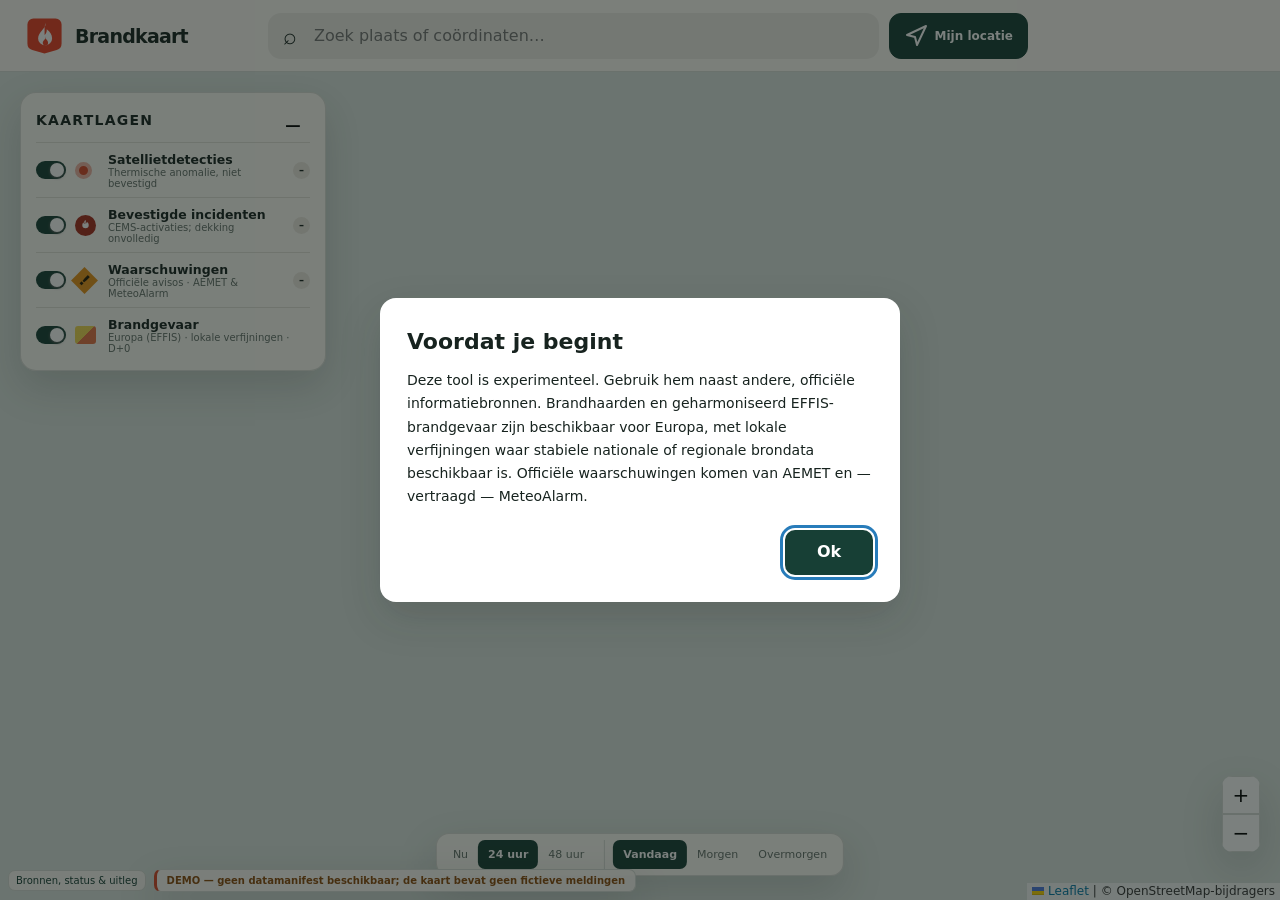
==== commit 55664e6e: "Breid Europese brandgevaarweergave uit" ====
--- a/web/index.html
+++ b/web/index.html
@@ -10,7 +10,7 @@
   <link rel="stylesheet" href="vendor/leaflet/leaflet.css">
   <link rel="stylesheet" href="vendor/leaflet.markercluster/MarkerCluster.css">
   <link rel="stylesheet" href="vendor/leaflet.markercluster/MarkerCluster.Default.css">
-  <link rel="stylesheet" href="styles.css?v=8">
+  <link rel="stylesheet" href="styles.css?v=13">
 </head>
 <body>
   <header class="topbar">
@@ -29,16 +29,14 @@
       <label class="layer-toggle"><input type="checkbox" data-layer="detections" checked><span class="toggle-control"></span><span class="symbol detection"></span><span><strong>Satellietdetecties</strong><small>Thermische anomalie, niet bevestigd</small></span><b id="count-detections">–</b></label>
       <label class="layer-toggle"><input type="checkbox" data-layer="incidents" checked><span class="toggle-control"></span><span class="symbol incident" aria-hidden="true"><svg viewBox="0 0 24 24" width="13" height="13" fill="currentColor"><path d="M12 2c1.7 2.8-.6 4.4.4 6.8.8-.5 1.4-1.4 1.7-2.7C16.5 5 18 8.3 18 11.3a6 6 0 1 1-12 0c0-1.9.9-3.7 2.5-5.2C8.3 8 9.4 8.9 10.7 8.9 9 6.2 9.4 3.9 12 2z"/></svg></span><span><strong>Bevestigde incidenten</strong><small>CEMS-activaties; dekking onvolledig</small></span><b id="count-incidents">–</b></label>
       <label class="layer-toggle"><input type="checkbox" data-layer="warnings" checked><span class="toggle-control"></span><span class="symbol warning">!</span><span><strong>Waarschuwingen</strong><small>Officiële avisos · AEMET &amp; MeteoAlarm</small></span><b id="count-warnings">–</b></label>
-      <label class="layer-toggle"><input type="checkbox" data-layer="dangerFr" checked><span class="toggle-control"></span><span class="symbol danger"></span><span><strong>Gevaar Frankrijk</strong><small>Météo des forêts</small></span><b id="count-dangerFr">–</b></label>
-      <label class="layer-toggle"><input type="checkbox" data-layer="dangerEs" checked><span class="toggle-control"></span><span class="symbol raster"></span><span><strong>Gevaar Spanje</strong><small>AEMET-model · <span id="danger-day-label">D+0</span></small></span></label>
-      <label class="layer-toggle"><input type="checkbox" data-layer="dangerRegional" checked><span class="toggle-control"></span><span class="symbol danger"></span><span><strong>Regionaal gevaar</strong><small>Pla Alfa · Galicië IRDI</small></span><b id="count-dangerRegional">–</b></label>
+      <label class="layer-toggle"><input type="checkbox" data-layer="danger" checked><span class="toggle-control"></span><span class="symbol danger"></span><span><strong>Brandgevaar</strong><small>Europa (EFFIS) · lokale verfijningen · <span id="danger-day-label">D+0</span></small></span></label>
     </section>
     <div class="map-controls" aria-label="Kaartbediening"><button id="zoom-in" type="button" aria-label="Inzoomen">+</button><button id="zoom-out" type="button" aria-label="Uitzoomen">−</button></div>
     <aside id="detail-panel" class="detail-panel" aria-labelledby="location-title" hidden>
       <button id="panel-close" class="panel-close" type="button" aria-label="Locatiepaneel sluiten">×</button>
       <span class="eyebrow">Geselecteerde locatie</span><h1 id="location-title">Locatie</h1><p id="location-subtitle"></p>
       <div id="overall-status" class="overall-status"><span class="status-icon" aria-hidden="true">i</span><div><span class="eyebrow">Situatie in de omgeving</span><strong id="summary-title">Bezig met bepalen…</strong></div></div>
-      <button id="panel-expand" class="panel-expand" type="button" aria-expanded="false" aria-controls="detail-panel"><span id="panel-expand-label">Bekijk details</span><span id="panel-expand-icon" aria-hidden="true">↑</span></button>
+      <button id="panel-expand" class="panel-expand" type="button" aria-expanded="false" aria-controls="detail-panel"><span id="panel-expand-label">Details</span><span id="panel-expand-icon" aria-hidden="true">↑</span></button>
       <div class="detail-content">
         <p id="plain-summary" class="plain-summary"></p>
         <section class="panel-section"><div class="section-heading"><h2>Brandgevaar</h2><span>Model · geen brandmelding</span></div><div id="danger-summary" class="forecast-strip"></div></section>
@@ -47,7 +45,7 @@
         <p class="coverage-note"><strong>Maatregelen:</strong> er zijn nog geen lokale maatregelenbronnen aangesloten. Geen resultaat betekent niet dat er lokaal geen beperking geldt.</p>
       </div>
     </aside>
-    <div class="time-control floating-card" aria-label="Periode en gevaardag"><div class="time-tabs" role="group" aria-label="Detectieperiode"><button data-hours="1" class="active" aria-pressed="true">Nu</button><button data-hours="24" aria-pressed="false">24 uur</button><button data-hours="48" aria-pressed="false">48 uur</button></div><div class="day-tabs" role="group" aria-label="Dag brandgevaar"><button data-day="0" class="active" aria-pressed="true">Vandaag</button><button data-day="1" aria-pressed="false">Morgen</button><button data-day="2" aria-pressed="false">Overmorgen</button></div></div>
+    <div class="time-control floating-card" aria-label="Periode en gevaardag"><div class="time-tabs" role="group" aria-label="Detectieperiode"><button data-hours="1" aria-pressed="false">Nu</button><button data-hours="24" class="active" aria-pressed="true">24 uur</button><button data-hours="48" aria-pressed="false">48 uur</button></div><div class="day-tabs" role="group" aria-label="Dag brandgevaar"><button data-day="0" class="active" aria-pressed="true">Vandaag</button><button data-day="1" aria-pressed="false">Morgen</button><button data-day="2" aria-pressed="false">Overmorgen</button></div></div>
     <div class="status-bar">
       <button id="sources-open" class="sources-open" type="button">Bronnen, status & uitleg</button>
       <div id="data-banner" class="data-banner" role="status" aria-live="polite">Gegevens laden…</div>
@@ -55,10 +53,10 @@
   </main>
   <dialog id="welcome-dialog" class="welcome-dialog" aria-labelledby="welcome-title">
     <h2 id="welcome-title">Voordat je begint</h2>
-    <p>Deze tool is experimenteel. Gebruik hem naast andere, officiële informatiebronnen. Brandhaarden zijn beschikbaar voor heel Europa; brandgevaar voor Spanje en Frankrijk; officiële waarschuwingen voor Spanje (AEMET) en — via MeteoAlarm — Nederland, België, Luxemburg, Duitsland, Oostenrijk, Zwitserland, Italië en Frankrijk. MeteoAlarm-waarschuwingen worden vertraagd getoond.</p>
+    <p>Deze tool is experimenteel. Gebruik hem naast andere, officiële informatiebronnen. Brandhaarden en geharmoniseerd EFFIS-brandgevaar zijn beschikbaar voor Europa, met lokale verfijningen waar stabiele nationale of regionale brondata beschikbaar is. Officiële waarschuwingen komen van AEMET en — vertraagd — MeteoAlarm.</p>
     <button id="welcome-ok" class="welcome-ok" type="button">Ok</button>
   </dialog>
-  <dialog id="sources-dialog"><div class="dialog-head"><h2>Bronnen, status & uitleg</h2><button type="button" id="sources-close" aria-label="Sluiten">×</button></div><p><strong>Bel bij direct gevaar 112</strong> en volg lokale autoriteiten. Brandkaart geeft geen route- of evacuatieadvies.</p><p>Satellietdetecties zijn thermische anomalieën en dus geen bevestigde natuurbranden. Brandgevaar is een modelinschatting. Uit het verdwijnen van een detectie volgt nooit dat een brand onder controle of geblust is.</p><div id="source-status"></div><h3>Privacy</h3><p>Zoeken gebeurt lokaal en browserlocatie wordt alleen na toestemming gebruikt en niet verstuurd of opgeslagen. Alleen de OpenStreetMap-kaarttegels komen tijdens gebruik van een derde partij; daarbij ontvangt de tegelserver technisch je IP-adres en de gevraagde kaarttegels. Scripts, data en plaatsnamen blijven lokaal.</p><p><strong>Weerwaarschuwingen buiten Spanje</strong> komen van EUMETNET – MeteoAlarm en worden hier <strong>vertraagd</strong> getoond; <a href="https://www.meteoalarm.org" target="_blank" rel="noopener">www.meteoalarm.org</a> is de actuele, gezaghebbende bron.</p><h3>Attributie</h3><ul><li>Fire detections courtesy of NASA FIRMS</li><li>© European Union, Copernicus Emergency Management Service</li><li>© AEMET — datum laatste actualisering wordt hierboven getoond</li><li>Weerwaarschuwingen buiten Spanje: EUMETNET – MeteoAlarm (<a href="https://www.meteoalarm.org" target="_blank" rel="noopener">www.meteoalarm.org</a>), CC BY 4.0</li><li>Source : Météo-France — Licence Ouverte 2.0 — datum laatste actualisering wordt hierboven getoond</li><li>Plaatsnamen: GeoNames (geonames.org), CC BY 4.0</li><li>Kaarttegels © OpenStreetMap-bijdragers</li></ul></dialog>
-  <script src="vendor/leaflet/leaflet.js"></script><script src="vendor/leaflet.markercluster/leaflet.markercluster.js"></script><script src="app-helpers.js?v=1"></script><script src="app.js?v=5"></script>
+  <dialog id="sources-dialog"><div class="dialog-head"><h2>Bronnen, status & uitleg</h2><button type="button" id="sources-close" aria-label="Sluiten">×</button></div><p><strong>Bel bij direct gevaar 112</strong> en volg lokale autoriteiten. Brandkaart geeft geen route- of evacuatieadvies.</p><p>Satellietdetecties zijn thermische anomalieën en dus geen bevestigde natuurbranden. Brandgevaar is een modelinschatting. Uit het verdwijnen van een detectie volgt nooit dat een brand onder controle of geblust is.</p><div id="source-status"></div><h3>Privacy</h3><p>Zoeken gebeurt lokaal en browserlocatie wordt alleen na toestemming gebruikt en niet verstuurd of opgeslagen. Alleen de OpenStreetMap-kaarttegels komen tijdens gebruik van een derde partij; daarbij ontvangt de tegelserver technisch je IP-adres en de gevraagde kaarttegels. Scripts, data en plaatsnamen blijven lokaal.</p><p><strong>Weerwaarschuwingen buiten Spanje</strong> komen van EUMETNET – MeteoAlarm en worden hier <strong>vertraagd</strong> getoond; <a href="https://www.meteoalarm.org" target="_blank" rel="noopener">www.meteoalarm.org</a> is de actuele, gezaghebbende bron.</p><h3>Attributie</h3><ul><li>Fire detections courtesy of NASA FIRMS</li><li>© European Union, Copernicus Emergency Management Service (EFFIS en CEMS)</li><li>© AEMET — datum laatste actualisering wordt hierboven getoond</li><li>Weerwaarschuwingen buiten Spanje: EUMETNET – MeteoAlarm (<a href="https://www.meteoalarm.org" target="_blank" rel="noopener">www.meteoalarm.org</a>), CC BY 4.0</li><li>Source : Météo-France — Licence Ouverte 2.0 — datum laatste actualisering wordt hierboven getoond</li><li>Plaatsnamen: GeoNames (geonames.org), CC BY 4.0</li><li>Kaarttegels © OpenStreetMap-bijdragers</li></ul></dialog>
+  <script src="vendor/leaflet/leaflet.js"></script><script src="vendor/leaflet.markercluster/leaflet.markercluster.js"></script><script src="app-helpers.js?v=2"></script><script src="app.js?v=12"></script>
 </body>
 </html>
--- a/web/styles.css
+++ b/web/styles.css
@@ -87,22 +87,23 @@
 
 .panel-expand{display:none}
 
+
 /* Mobiele locatiedetails beginnen als compact kaartje en kunnen fullscreen open. */
 @media(max-width:650px){
   .detail-panel{border-radius:18px;bottom:8px;height:auto;left:8px;max-height:calc(100% - 16px);overflow:hidden;padding:18px;right:8px;top:auto;width:auto}
   .detail-panel:not(.expanded) .detail-content{display:none}
-  .detail-panel:not(.expanded) h1{font-size:21px;margin:3px 42px 0 0}
-  .detail-panel:not(.expanded)>p{margin:4px 42px 0}
-  .detail-panel:not(.expanded) .overall-status{margin-top:12px;padding:11px}
+  .detail-panel:not(.expanded){padding:14px 16px}
+  .detail-panel:not(.expanded)>.eyebrow,.detail-panel:not(.expanded)>p{display:none}
+  .detail-panel:not(.expanded) h1{font-size:19px;margin:0 104px 0 0;overflow:hidden;text-overflow:ellipsis;white-space:nowrap}
+  .detail-panel:not(.expanded) .overall-status{background:transparent;display:block;margin:7px 0 0;padding:0}
+  .detail-panel:not(.expanded) .overall-status .status-icon,.detail-panel:not(.expanded) .overall-status .eyebrow{display:none}
+  .detail-panel:not(.expanded) .overall-status strong{color:var(--muted);font-size:13px;font-weight:600;line-height:1.35;margin:0;padding-right:34px}
+  .detail-panel:not(.expanded) .panel-close{right:10px;top:8px}
+  .detail-panel:not(.expanded) .panel-expand{border:0;gap:5px;justify-content:center;margin:0;padding:6px;position:absolute;right:39px;top:7px;width:auto}
   .panel-expand{align-items:center;background:transparent;border:1px solid var(--line);border-radius:10px;color:var(--forest);cursor:pointer;display:flex;font-size:12px;font-weight:700;justify-content:space-between;margin-top:12px;padding:9px 12px;width:100%}
   .panel-expand:focus-visible{outline:3px solid #287cba;outline-offset:2px}
   .detail-panel.expanded{border-radius:0;bottom:0;height:100%;left:0;max-height:none;overflow:auto;padding:calc(24px + env(safe-area-inset-top)) 17px calc(40px + env(safe-area-inset-bottom));position:fixed;right:0;top:0;width:100%}
-  body.panel-open:not(.panel-expanded) .time-control{bottom:250px}
-  body.panel-expanded .time-control{display:none}
-}
-
-@media(max-width:650px) and (max-height:600px){
-  body.panel-open:not(.panel-expanded) .time-control{display:none}
+  body.panel-open .time-control{display:none}
 }
 
 @media(prefers-color-scheme:dark){
